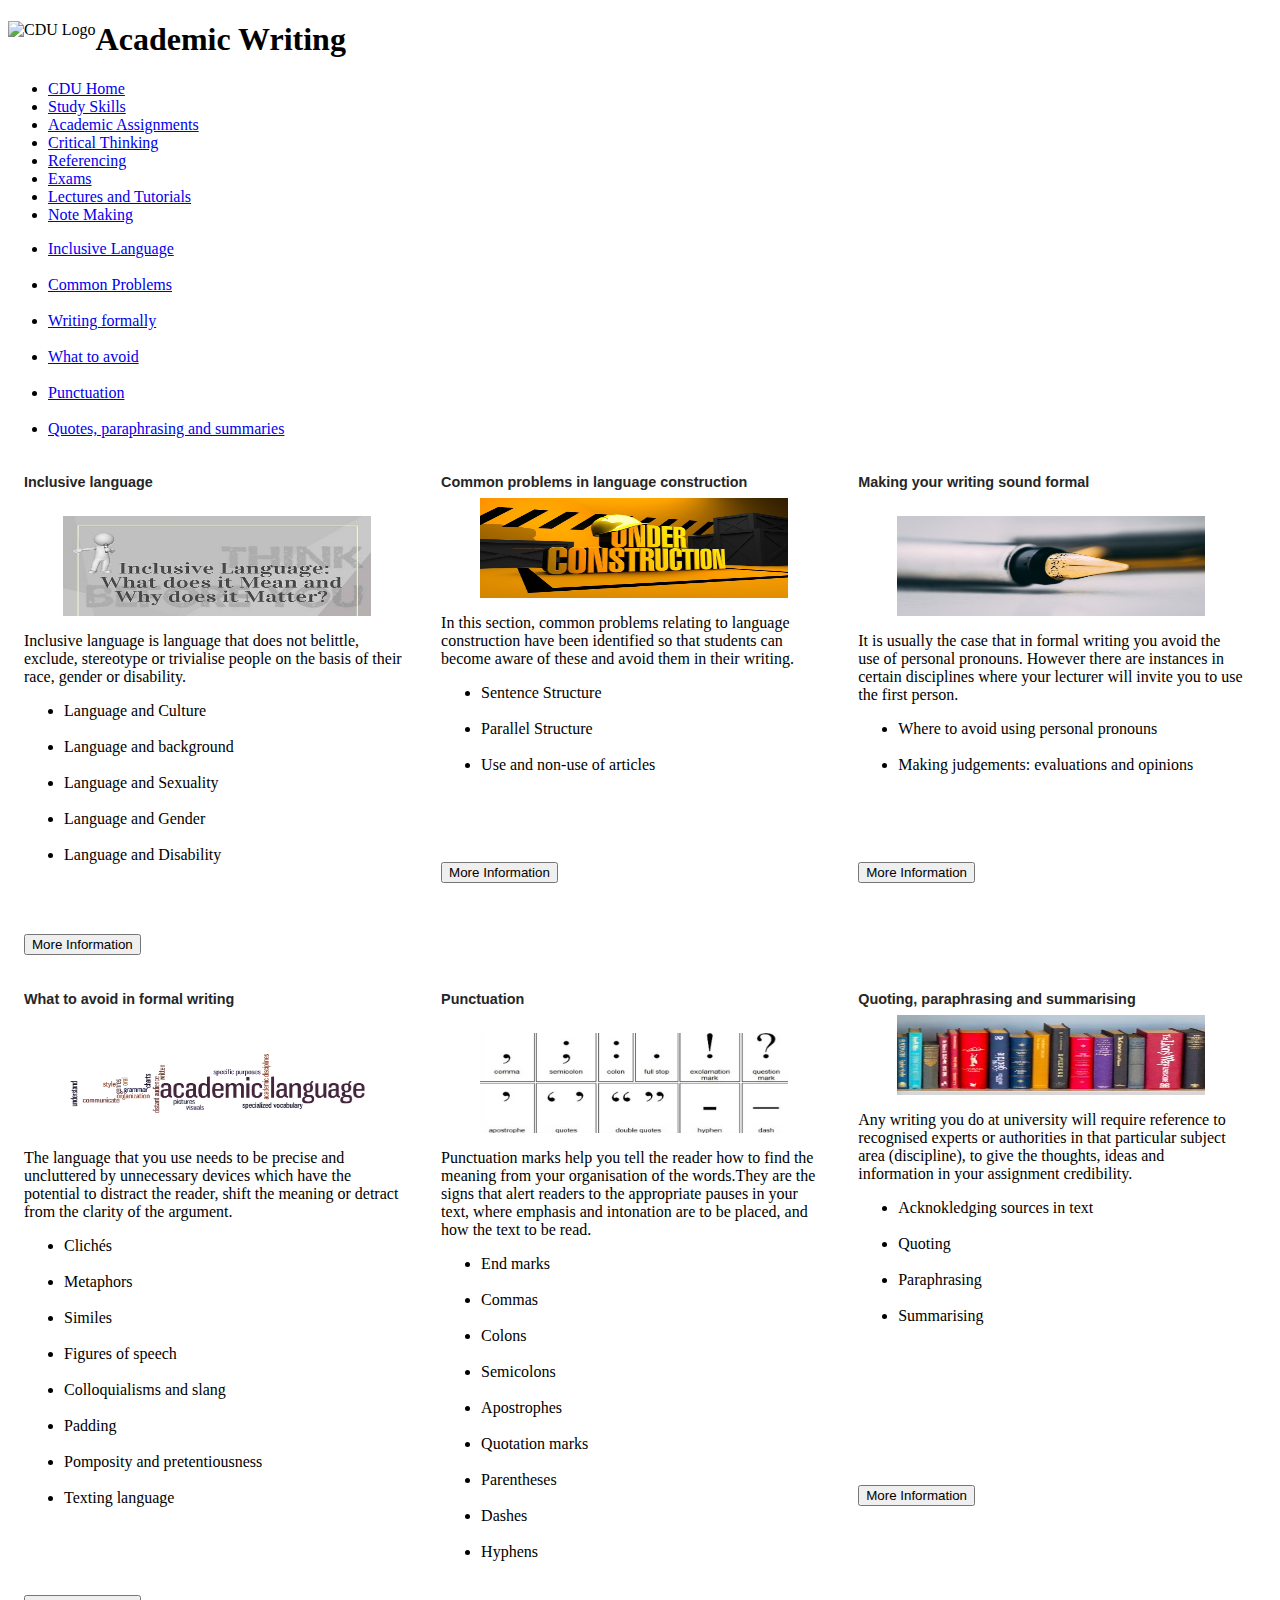
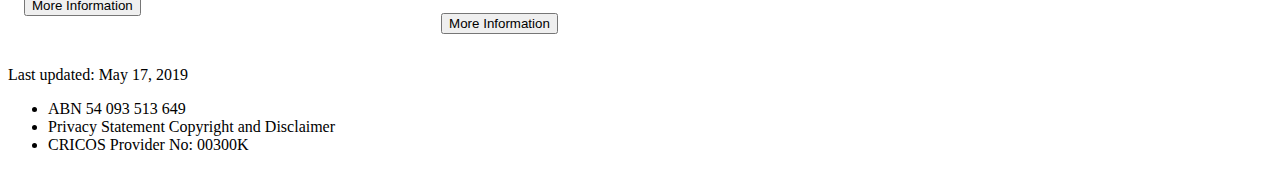
==== index.html @ 74ffce2e "create MVP index" ====
<!DOCTYPE html>

<html lang="en">


<head>
  <meta charset = "UTF-8">
  <title>NEW ASSOGNMENT</title>
  <link rel="stylesheet" href="Card.css"/>
  <link rel="stylesheet" href="new.css"/>

</head>

<body>
  <div id = "head">
    <img src="Images\cdu-masterlogo.png" alt="CDU Logo" align=left>
    <h1>Academic Writing</h1>
  </div>

  <div id = "nav">
    <ul class="b">   
      <li><a href="#">CDU Home</a></li>
      <li><a href="#">Study Skills</a></li>
      <li><a href="#">Academic Assignments</a></li>
      <li><a href="#">Critical Thinking</a></li>
      <li><a href="#">Referencing</a></li>
      <li><a href="#">Exams</a></li>
      <li><a href="#">Lectures and Tutorials</a></li>
      <li><a href="#">Note Making</a></li>
    </ul>
  </div>

  <div id="left">
    <ul class="b">
      <li><a href="#">Inclusive Language</a></li><br>
      <li><a href="#">Common Problems</a></li><br>
      <li><a href="#">Writing formally</a></li><br>
      <li><a href="#">What to avoid</a></li><br>
      <li><a href="#">Punctuation</a></li><br>
      <li><a href="#">Quotes, paraphrasing and summaries</a></li>
    </ul>
  </div>

  <div id="right">
    <section class="cards">
               
      <article class="card">
      	<h5>Inclusive language</h5><br>
	<img src="Images\Inclusive_Language.jpg" alt="inclusive language" style="width:80%; ">
	<p>Inclusive language is language that does not belittle, exclude, stereotype or trivialise people on the basis of their race, gender or disability.</p>
	<ul class="a">
  	   <li>Language and Culture</li><br>
	   <li>Language and background</li><br>
	   <li>Language and Sexuality</li><br>
	   <li>Language and Gender</li><br>
 	   <li>Language and Disability</li>
	</ul>
        <br><br><br>
        <button class="button"onclick="window.location.href = 'http://learnline.cdu.edu.au/studyskills/studyskills/inclusivelanguage.html';">More Information</button>
      </article>
 
      <article class="card">
       	<h5>Common problems in language construction</h5>
	<img src="Images\under-construction.jpg" alt="language construction" style="width:80%;">
	<p>In this section, common problems relating to language construction have been identified so that students can become aware of these and avoid them in their writing.</p>
	<ul class="a">
	   <li>Sentence Structure</li><br>
	   <li>Parallel Structure</li><br>
	   <li>Use and non-use of articles</li>
	</ul>
	<br><br><br><br>
        <button class="button"onclick="window.location.href = 'http://learnline.cdu.edu.au/studyskills/studyskills/languageconstruction.html';">More Information</button>
      </article>
 
      <article class="card">
       	<h5>Making your writing sound formal</h5><br>
	<img src="Images\fountain-pen.jpg" alt="fountain pen" style="width:80%;">
	<p>It is usually the case that in formal writing you avoid the use of personal pronouns.  However there are instances in certain disciplines where your lecturer will invite you to use the first person. </p>
	<ul class="a">
	   <li>Where to avoid using personal pronouns</li><br>
	   <li>Making judgements: evaluations and opinions</li>
	</ul>
	<br><br><br><br>
        <button class="button"onclick="window.location.href = 'http://learnline.cdu.edu.au/studyskills/studyskills/soundformal.html';">More Information</button>
      </article>
 
      <article class="card">
       	<h5>What to avoid in formal writing</h5><br>
	<img src="Images\Formal-Writing.png" alt="academic writing" style="width:80%;">
	<p>The language that you use needs to be precise and uncluttered by unnecessary devices which have the potential to distract the reader, shift the meaning or detract from the clarity of the argument.</p>
	<ul class="a">
	   <li>Clichés</li><br>
	   <li>Metaphors</li><br>
	   <li>Similes</li><br>
	   <li>Figures of speech</li><br>
	   <li>Colloquialisms and slang</li><br>
	   <li>Padding</li><br>
	   <li>Pomposity and pretentiousness</li><br>
	   <li>Texting language</li>
	</ul>
	<br><br><br><br>
        <button class="button"onclick="window.location.href = 'http://learnline.cdu.edu.au/studyskills/studyskills/aswhattoavoid.html';">More Information</button>
      </article>

      <article class="card">
       	<h5>Punctuation</h5><br>
	<img src="Images\punctuation.jpg" alt="punctuation marks" style="width:80%;">
	<p>Punctuation marks help you tell the reader how to find the meaning from your organisation of the words.They are the signs that alert readers to the appropriate pauses in your text, where emphasis and intonation are to be placed, and how the text to be read.</p>
	<ul class="a">
	   <li>End marks</li><br>
	   <li>Commas</li><br>
	   <li>Colons</li><br>
	   <li>Semicolons</li><br>
	   <li>Apostrophes</li><br>
	   <li>Quotation marks</li><br>
	   <li>Parentheses</li><br>
	   <li>Dashes</li><br>
	   <li>Hyphens</li>
	</ul>
        <br><br>
	<button class="button"onclick="window.location.href = 'http://learnline.cdu.edu.au/studyskills/studyskills/punctuation.html';">More Information</button>
      </article>

      <article class="card">
       	<h5>Quoting, paraphrasing and summarising</h5>
	<img src="Images\books.jpg" alt="books on a shelf" style="width:80%; height:80px">
	<p>Any writing you do at university will require reference to recognised experts or authorities in that particular subject area (discipline), to give the thoughts, ideas and information in your assignment credibility.</p>
	<ul class="a">
	   <li>Acknokledging sources in text</li><br>
	   <li>Quoting</li><br>
	   <li>Paraphrasing</li><br>
	   <li>Summarising</li>
	</ul>
	<br><br><br><br><br><br><br><br>
	<button class="button"onclick="window.location.href = 'http://learnline.cdu.edu.au/studyskills/studyskills/quoting.html';">More Information</button>
      </article>
    </section>

  </div>

  <div id="footer">
    <p>Last updated: May 17, 2019</p>
    <ul class="b">   
      <li>ABN 54 093 513 649</li>
      <li>Privacy Statement Copyright and Disclaimer</li>
      <li>CRICOS Provider No: 00300K</li>
    </ul>
  </div>

</body>
</html>
---- Card.css ----
﻿h5 { font-size: 90%; font-weight: bold; margin-top: 4px; margin-bottom: 8px; color:#262626; font-family: verdana, sans-serif;}

.whitetext { color: white; }

.card { background: white; margin-bottom: 8px; padding:8px;}
.card:hover { box-shadow: 3px 3px 8px #666666; }

.card_a { background: #00284d; color: white; text-decoration: none; margin-bottom: 8px; padding:1rem;}
.card_a:hover { box-shadow: 3px 3px 8px #33ff33;}

.card-content { padding: 1em;}
.card-content h2 { margin-top: 0; margin-bottom: .5em; font-weight: bold; }
.card-content p { font-size: 80%;}

.card_a-content { padding: 1em;}
.card_a-content h2 { margin-top: 0; margin-bottom: .5em; font-weight: bold; }
.card_a-content p { font-size: 80%;}

.cards { display: flex; flex-wrap: wrap; }

.card { flex: 1 0 500px; box-sizing: border-box; margin: 8px;}
.card_a { flex: 1 0 500px; box-sizing: border-box; margin: 8px;}


@media screen and (min-width: 40em) {
    .card { max-width: calc(50% -  1em);}
}

@media screen and (min-width: 60em) {
    .card { max-width: calc(33% - 1em); }
}

.centered { margin: 0 auto; padding: 0 1em;}

@media screen and (min-width: 52em) {
    .centered { max-width: 52em;}
}


@media screen and (min-width: 40em) {
    .card_a { max-width: calc(50% -  1em);}
}

@media screen and (min-width: 60em) {
    .card_a { max-width: calc(33% - 1em); }
}

.centered { margin: 0 auto; padding: 0 1em;}

@media screen and (min-width: 52em) {
    .centered { max-width: 52em;}
}

img { max-width: 97%; max-height: 100px; object-fit: fill; object-position: center bottom; display: block; margin-left: auto; margin-right: auto; }

p.big {line-height: 1.8;}
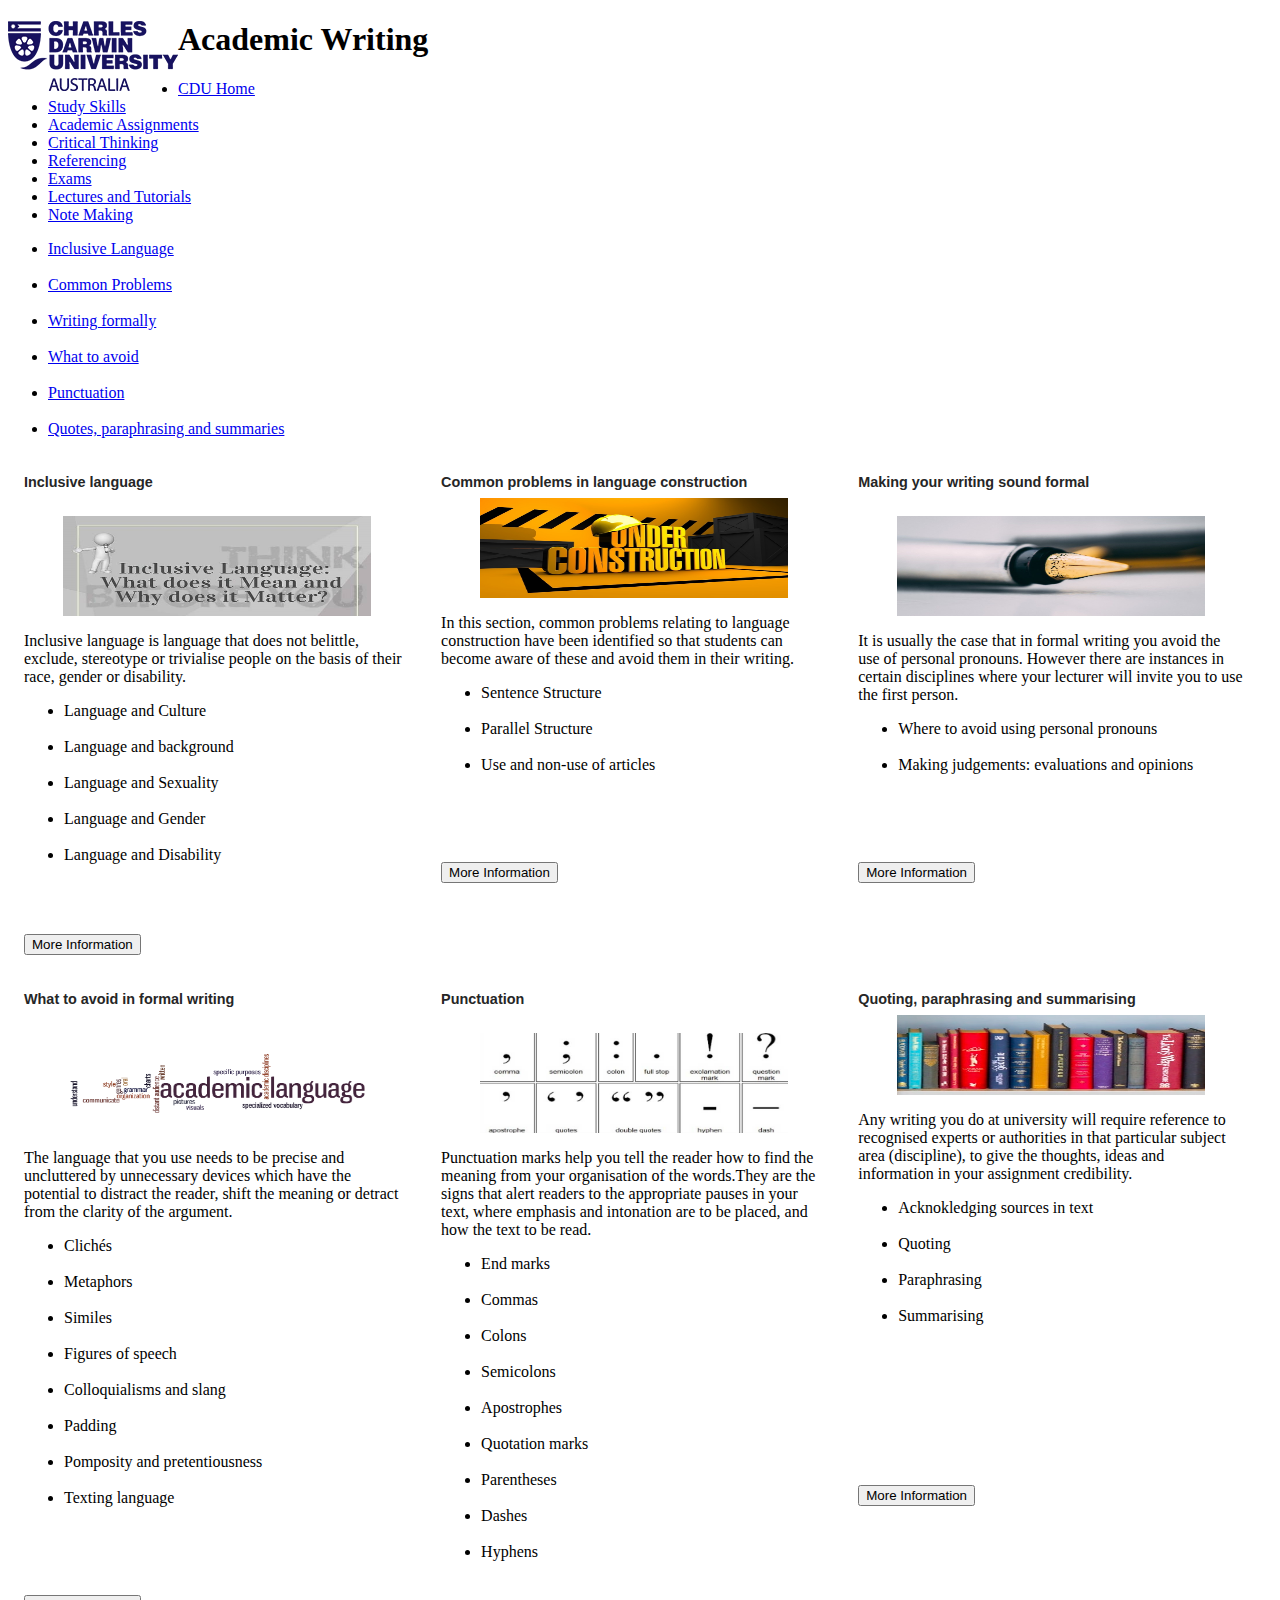
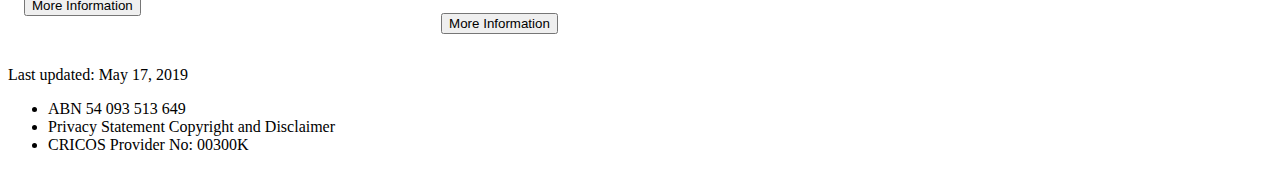
==== commit 7db03182: "Update index.html" ====
--- a/index.html
+++ b/index.html
@@ -1,17 +1,12 @@
-
 <!DOCTYPE html>
 
 <html lang="en">
 
-
-<head>
-  <meta charset = "UTF-8">
-  <title>NEW ASSOGNMENT</title>
-  <link rel="stylesheet" href="Card.css"/>
-  <link rel="stylesheet" href="new.css"/>
-
-</head>
-
+<meta charset = "UTF-8">
+<title> MVP</title>
+<link rel="stylesheet" href="Card.css"/>
+<link rel="stylesheet" href="MVP.css"/>
+	
 <body>
   <div id = "head">
     <img src="Images\cdu-masterlogo.png" alt="CDU Logo" align=left>
